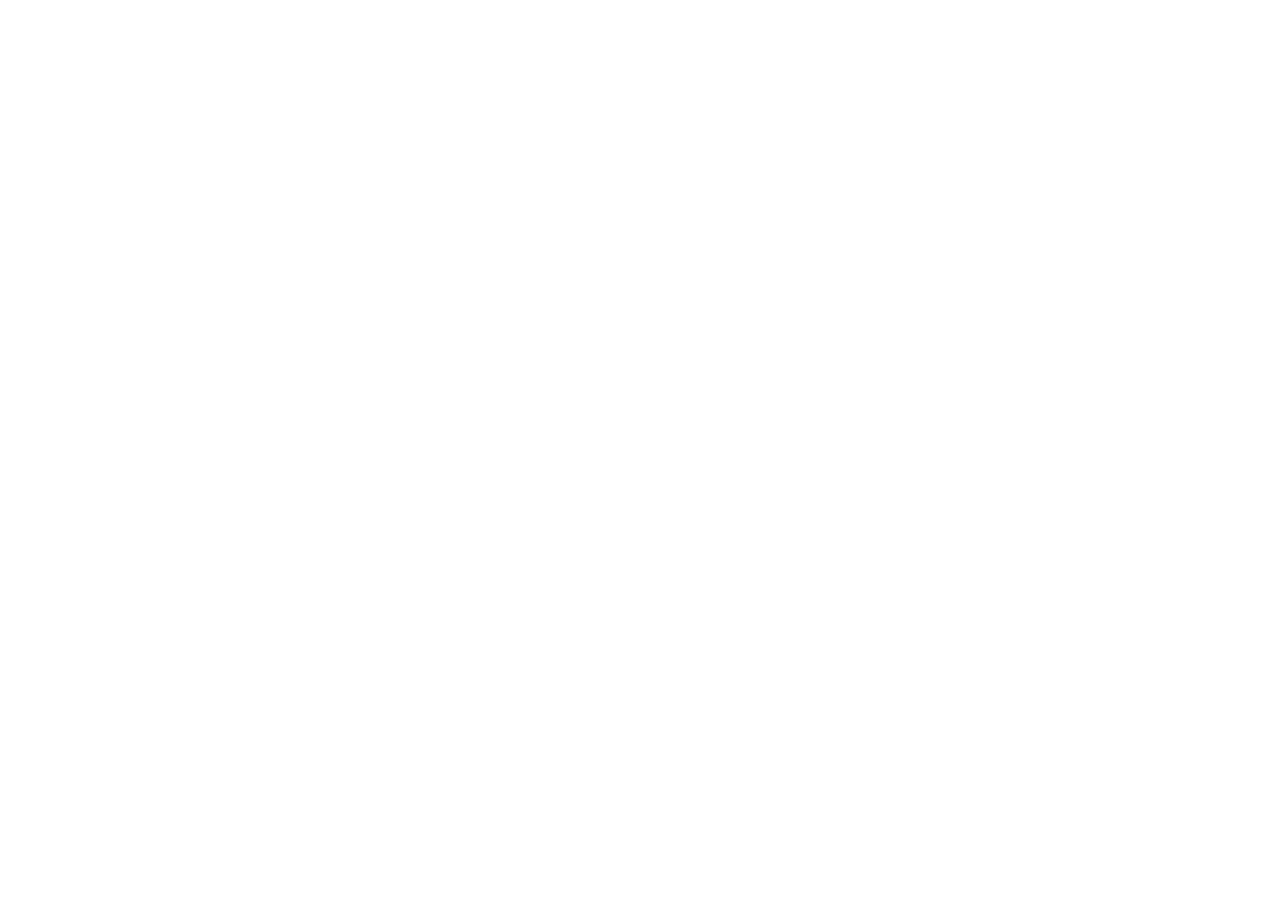
==== view/roupa.html @ eb0fb429 "pagina inicio - 20%" ====
<!DOCTYPE html>
<html lang="en">
<head>
    <meta charset="UTF-8">
    <meta name="viewport" content="width=device-width, initial-scale=1.0">
    <title>Document</title>
</head>
<body>
    
</body>
</html>
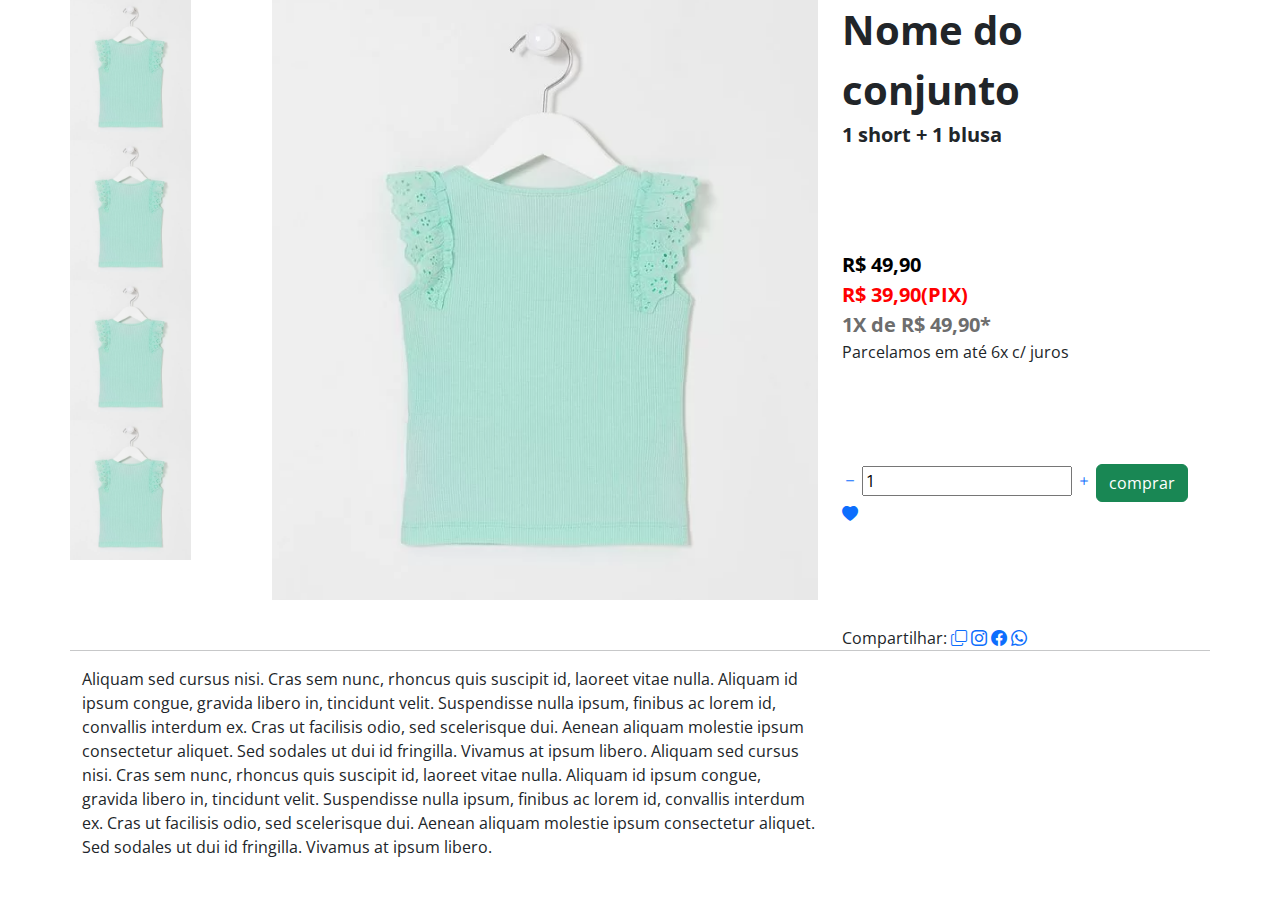
==== commit 63b8cd73: "pagina roupa e rodape" ====
--- a/view/roupa.html
+++ b/view/roupa.html
@@ -1,11 +1,78 @@
 <!DOCTYPE html>
 <html lang="en">
+
 <head>
     <meta charset="UTF-8">
     <meta name="viewport" content="width=device-width, initial-scale=1.0">
-    <title>Document</title>
+    <title>Lorikeet - Moda infantil</title>
+    <link href='https://fonts.googleapis.com/css?family=Open Sans' rel='stylesheet'>
+    <link href="https://cdn.jsdelivr.net/npm/bootstrap@5.3.3/dist/css/bootstrap.min.css" rel="stylesheet"
+        integrity="sha384-QWTKZyjpPEjISv5WaRU9OFeRpok6YctnYmDr5pNlyT2bRjXh0JMhjY6hW+ALEwIH" crossorigin="anonymous">
+    <link rel="stylesheet" href="https://cdn.jsdelivr.net/npm/bootstrap-icons@1.11.3/font/bootstrap-icons.min.css">
+    <link rel="stylesheet" type="text/css" href="../css/style.css" />
 </head>
+
 <body>
-    
+    <div class="container">
+        <div class="row">
+            <div class="col-md-2">
+                <img class="row" src="../img/modelo.png" height="140px">
+                <img class="row" src="../img/modelo.png" height="140px">
+                <img class="row" src="../img/modelo.png" height="140px">
+                <img class="row" src="../img/modelo.png" height="140px">
+            </div>
+            <div class="col-md-6">
+                <img class="roupa" src="../img/modelo.png" height="600px">
+            </div>
+            <div class="col-md-4">
+                <div class="row">
+                    <span class="nomeConjunto">Nome do conjunto</span>
+                    <span class="nomeRoupa">1 short + 1 blusa</span>
+                    <div class="row espaco">
+                        <span class="valorCartao">R$ 49,90</span>
+                        <span class="valorPix">R$ 39,90(PIX)</span>
+                        <span class="valorCredito">1X de R$ 49,90*</span>
+                        <span>Parcelamos em até 6x c/ juros</span>
+                    </div>
+                    <div class="espaco">
+                        <a href="#" class="bi bi-dash"></a>
+                        <input type="number" name="quantidade" value="1" height="10px"/>
+                        <a href="#" class="bi bi-plus" ></a>
+                        <button class="btn btn-success">comprar</button>
+                        <a href="#" class="bi bi-heart-fill"></a>
+                    </div>
+                    <div class="espaco">
+                        <span>Compartilhar:</span>
+                        <a href="#" class="bi bi-copy"></a>
+                        <a href="#" class="bi bi-instagram"></a>
+                        <a href="#" class="bi bi-facebook"></a>
+                        <a href="#" class="bi bi-whatsapp"></a>
+
+                    </div>
+                </div>
+            </div>
+            <hr>
+            <div class="col-md-8">
+                Aliquam sed cursus nisi. Cras sem nunc, rhoncus quis suscipit id, laoreet vitae nulla. Aliquam id ipsum
+                congue, gravida libero in, tincidunt velit. Suspendisse nulla ipsum, finibus ac lorem id, convallis
+                interdum ex. Cras ut facilisis odio, sed scelerisque dui. Aenean aliquam molestie ipsum consectetur
+                aliquet. Sed sodales ut dui id fringilla. Vivamus at ipsum libero.
+                Aliquam sed cursus nisi. Cras sem nunc, rhoncus quis suscipit id, laoreet vitae nulla. Aliquam id ipsum
+                congue, gravida libero in, tincidunt velit. Suspendisse nulla ipsum, finibus ac lorem id, convallis
+                interdum ex. Cras ut facilisis odio, sed scelerisque dui. Aenean aliquam molestie ipsum consectetur
+                aliquet. Sed sodales ut dui id fringilla. Vivamus at ipsum libero.
+            </div>
+
+
+
+        </div>
+    </div>
+
+
+
+    <script src="https://cdn.jsdelivr.net/npm/bootstrap@5.3.3/dist/js/bootstrap.bundle.min.js"
+        integrity="sha384-YvpcrYf0tY3lHB60NNkmXc5s9fDVZLESaAA55NDzOxhy9GkcIdslK1eN7N6jIeHz"
+        crossorigin="anonymous"></script>
 </body>
+
 </html>--- a/css/style.css
+++ b/css/style.css
@@ -0,0 +1,47 @@
+body{
+    font-family: 'Open Sans';
+    
+}
+.roupa {
+    box-sizing: border-box;
+    width: 100%;
+}
+.valorPix{
+    color: red;
+    font-weight: bold;
+    font-size: 20px;
+   
+
+}
+.valorCartao{
+    color: rgb(0, 0, 0);
+    font-weight: bold;
+    font-size: 20px;
+
+}
+.valorCredito{
+    color: rgb(109, 109, 109);
+    font-weight: bold;
+    font-size: 20px;
+}
+.nomeRoupa{
+    font-weight: bold;
+    font-size: 20px;
+}
+.nomeConjunto{
+    font-weight: bold;
+    font-size: 40px;
+}
+.espaco{
+   
+    margin-top: 100px;
+}
+.rodape{
+background-color:#6EDD9A ;
+}
+.LorikeetNome{
+    color: rgb(255, 255, 255);
+    font-weight: bold;
+    font-size: 40px;
+    text-transform: uppercase;
+}